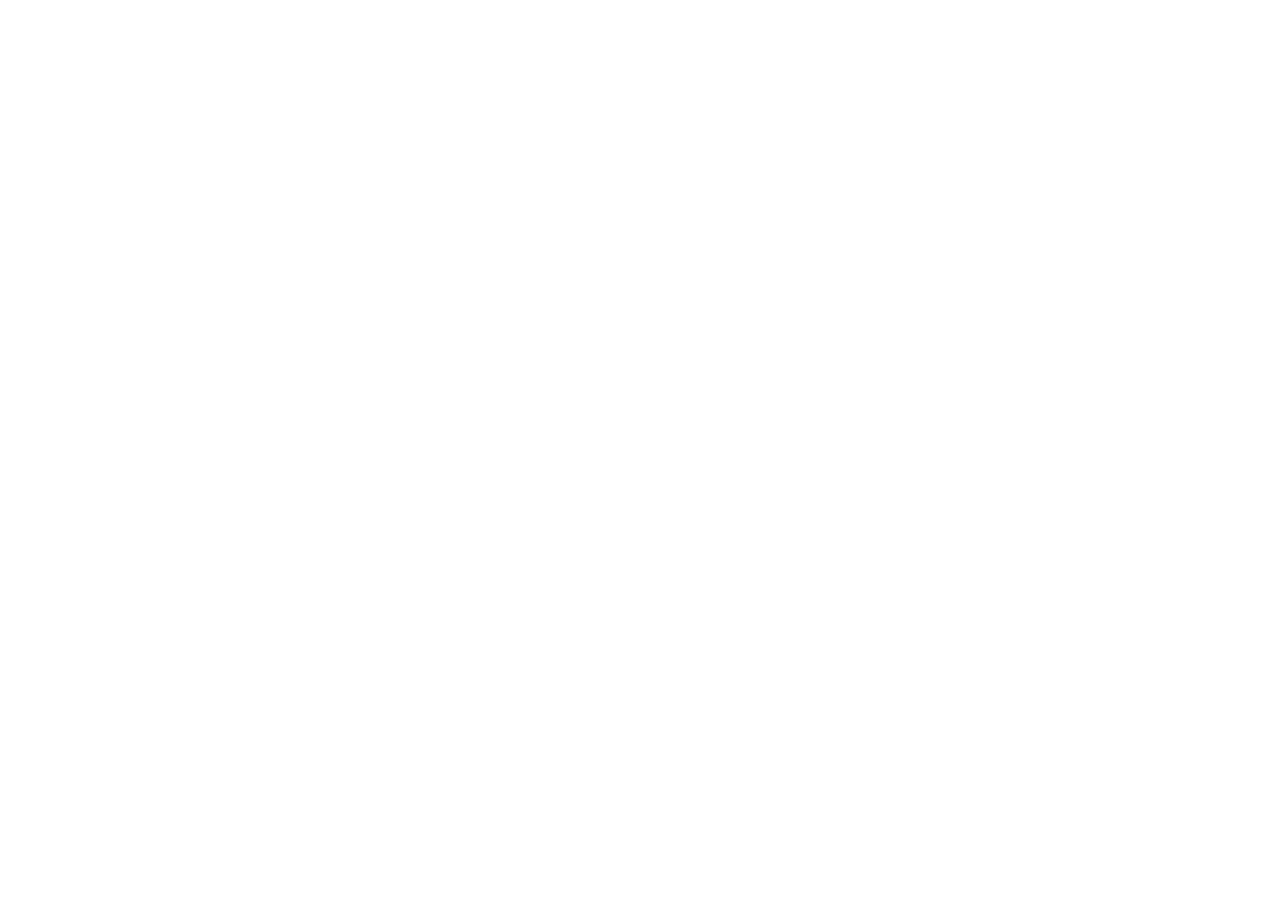
==== index.html @ 52d7776d "Created and started index.html" ====
<!DOCTYPE html>
<html lang="en">
  <head>
    <meta charset="UTF-8" />
    <meta http-equiv="X-UA-Compatible" content="IE=edge" />
    <meta name="viewport" content="width=device-width, initial-scale=1.0" />
    <title>Odin Recipes</title>
  </head>
  <body></body>
</html>
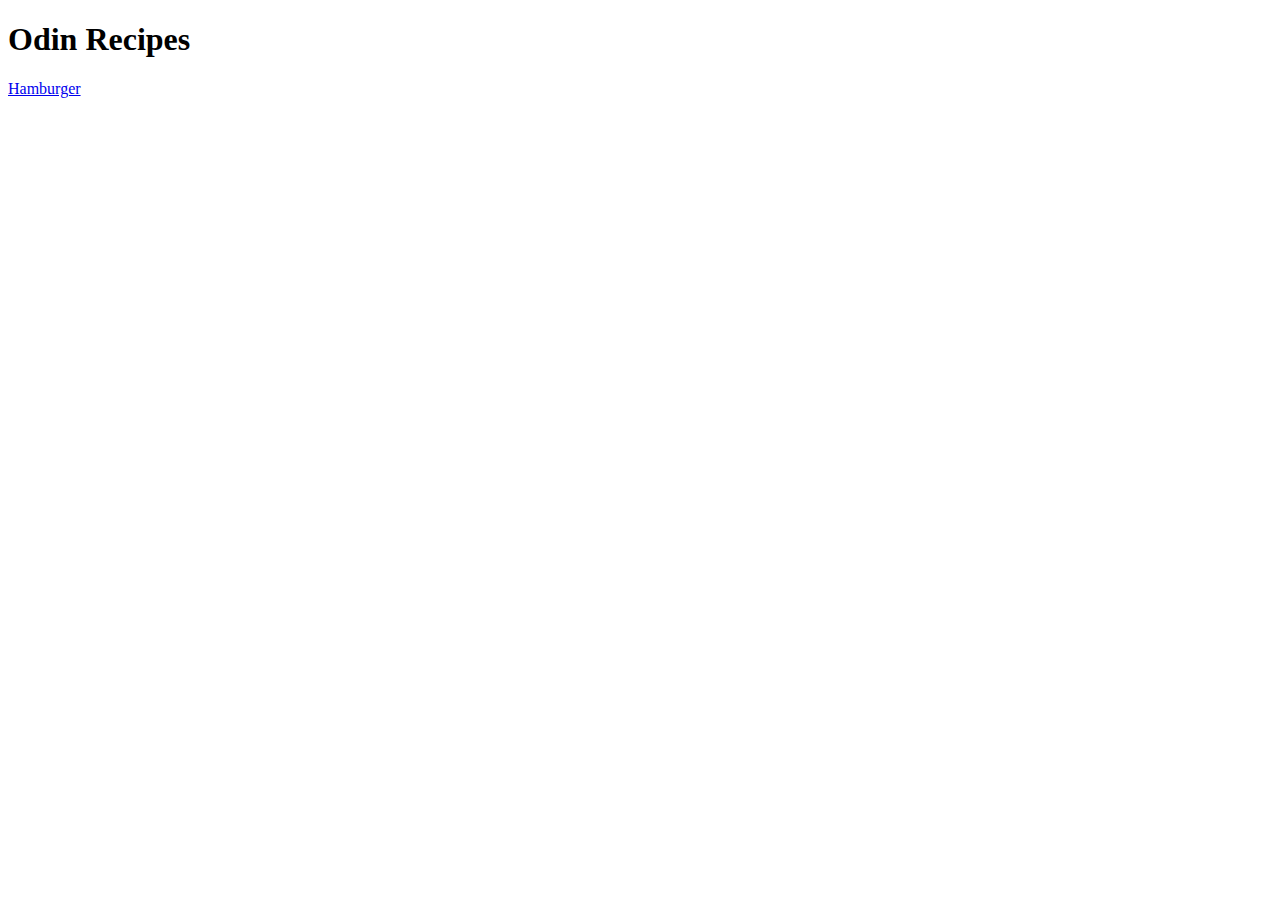
==== commit 3240df11: "Recipes directory created" ====
--- a/index.html
+++ b/index.html
@@ -6,5 +6,8 @@
     <meta name="viewport" content="width=device-width, initial-scale=1.0" />
     <title>Odin Recipes</title>
   </head>
-  <body></body>
+  <body>
+    <h1>Odin Recipes</h1>
+    <a href="./recipes/hamburger.html">Hamburger</a>
+  </body>
 </html>
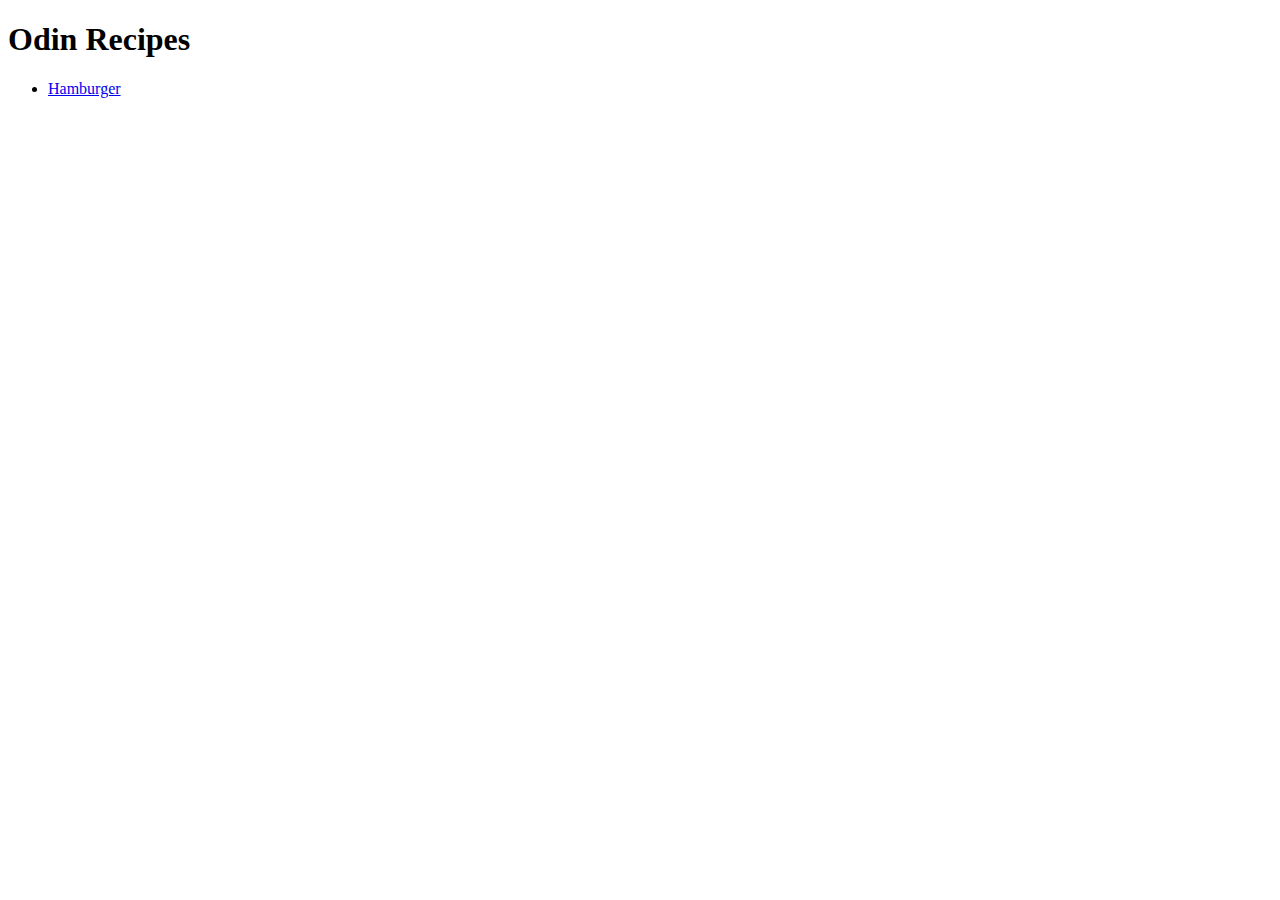
==== commit 4b6917c6: "Added the Cookies recipe" ====
--- a/index.html
+++ b/index.html
@@ -8,6 +8,8 @@
   </head>
   <body>
     <h1>Odin Recipes</h1>
-    <a href="./recipes/hamburger.html">Hamburger</a>
+    <ul>
+      <li><a href="./recipes/hamburger.html">Hamburger</a></li>
+    </ul>
   </body>
 </html>
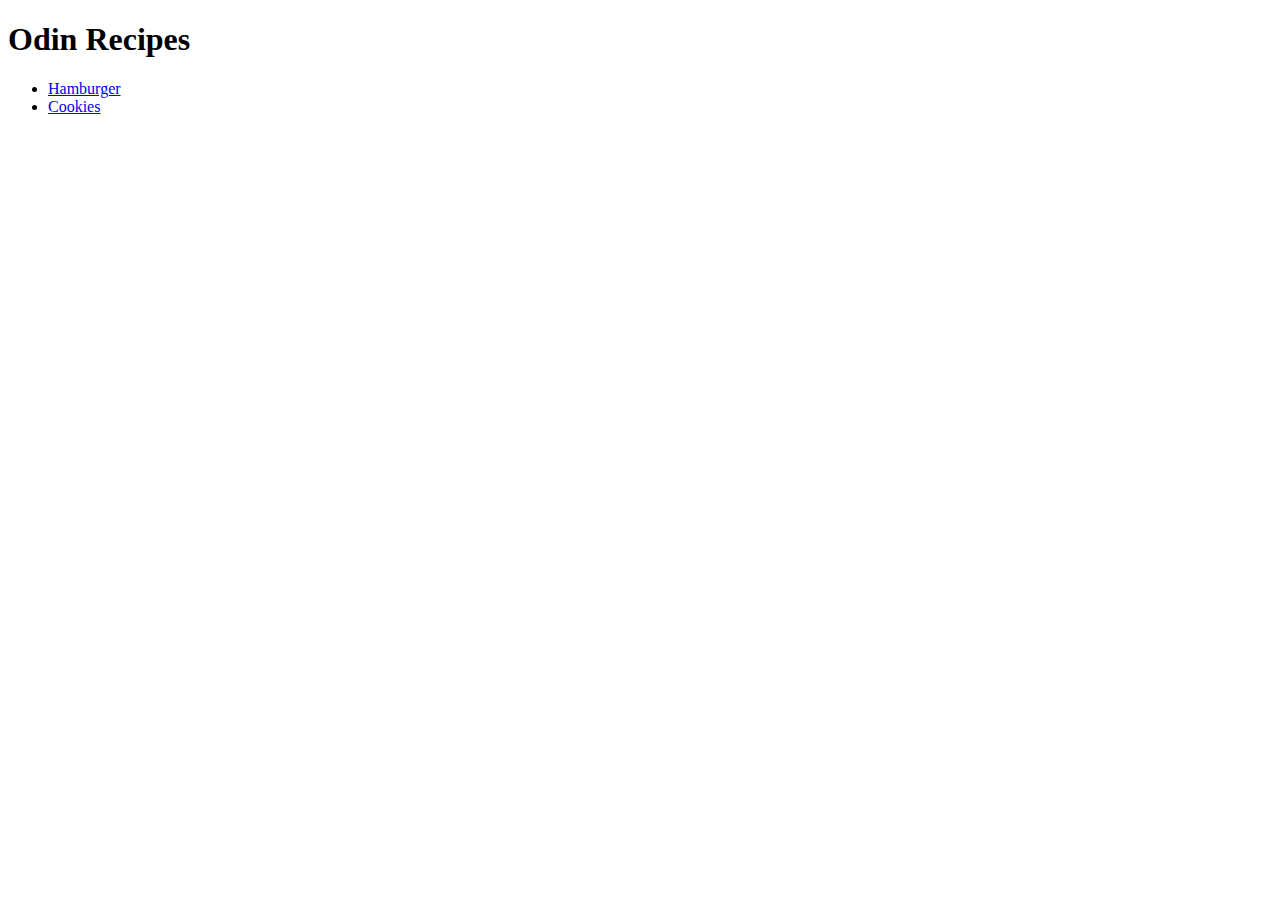
==== commit 3579ab2d: "Link to cookies added on index" ====
--- a/index.html
+++ b/index.html
@@ -10,6 +10,7 @@
     <h1>Odin Recipes</h1>
     <ul>
       <li><a href="./recipes/hamburger.html">Hamburger</a></li>
+      <li><a href="./recipes/cookies.html">Cookies</a></li>
     </ul>
   </body>
 </html>
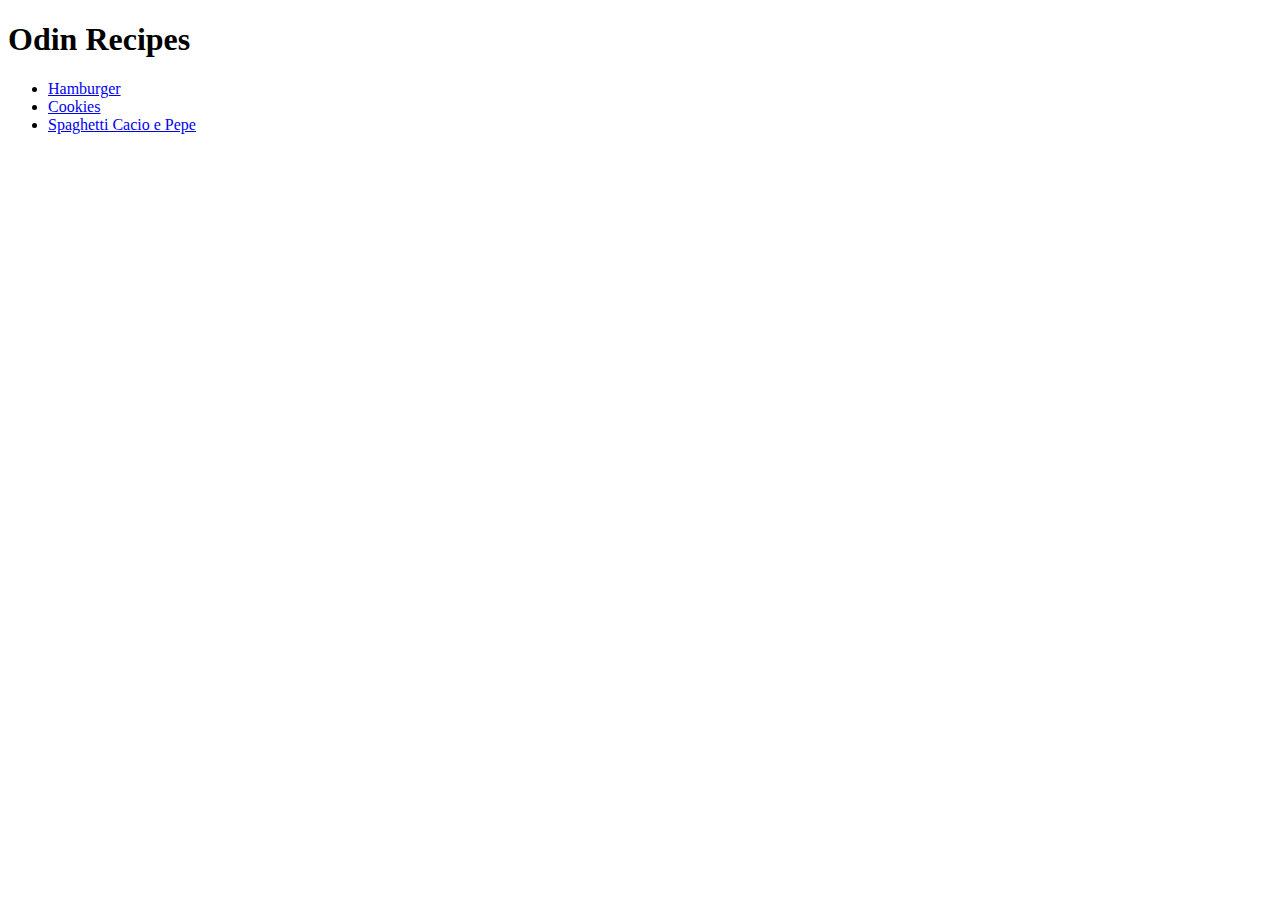
==== commit d442a273: "Spaghetti recipe added" ====
--- a/index.html
+++ b/index.html
@@ -11,6 +11,9 @@
     <ul>
       <li><a href="./recipes/hamburger.html">Hamburger</a></li>
       <li><a href="./recipes/cookies.html">Cookies</a></li>
+      <li>
+        <a href="./recipes/spaghetti.html">Spaghetti Cacio e Pepe</a>
+      </li>
     </ul>
   </body>
 </html>
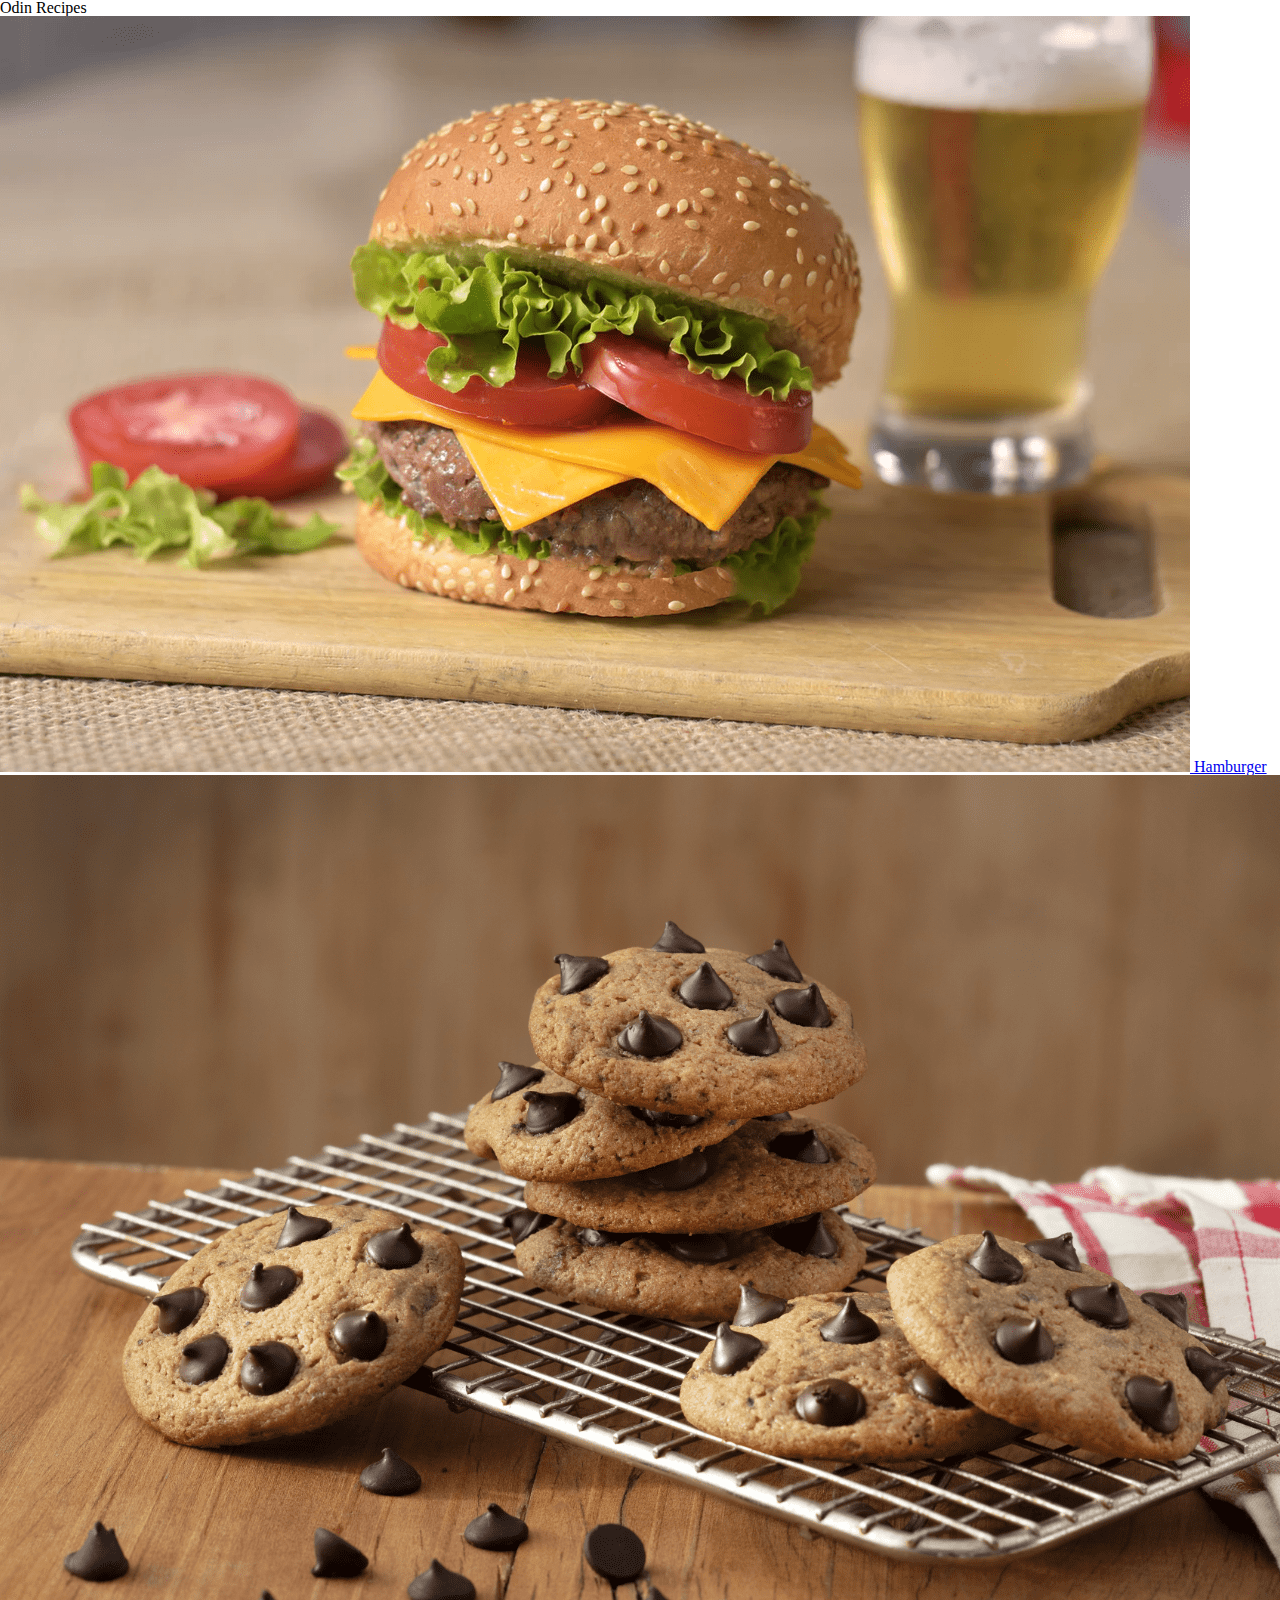
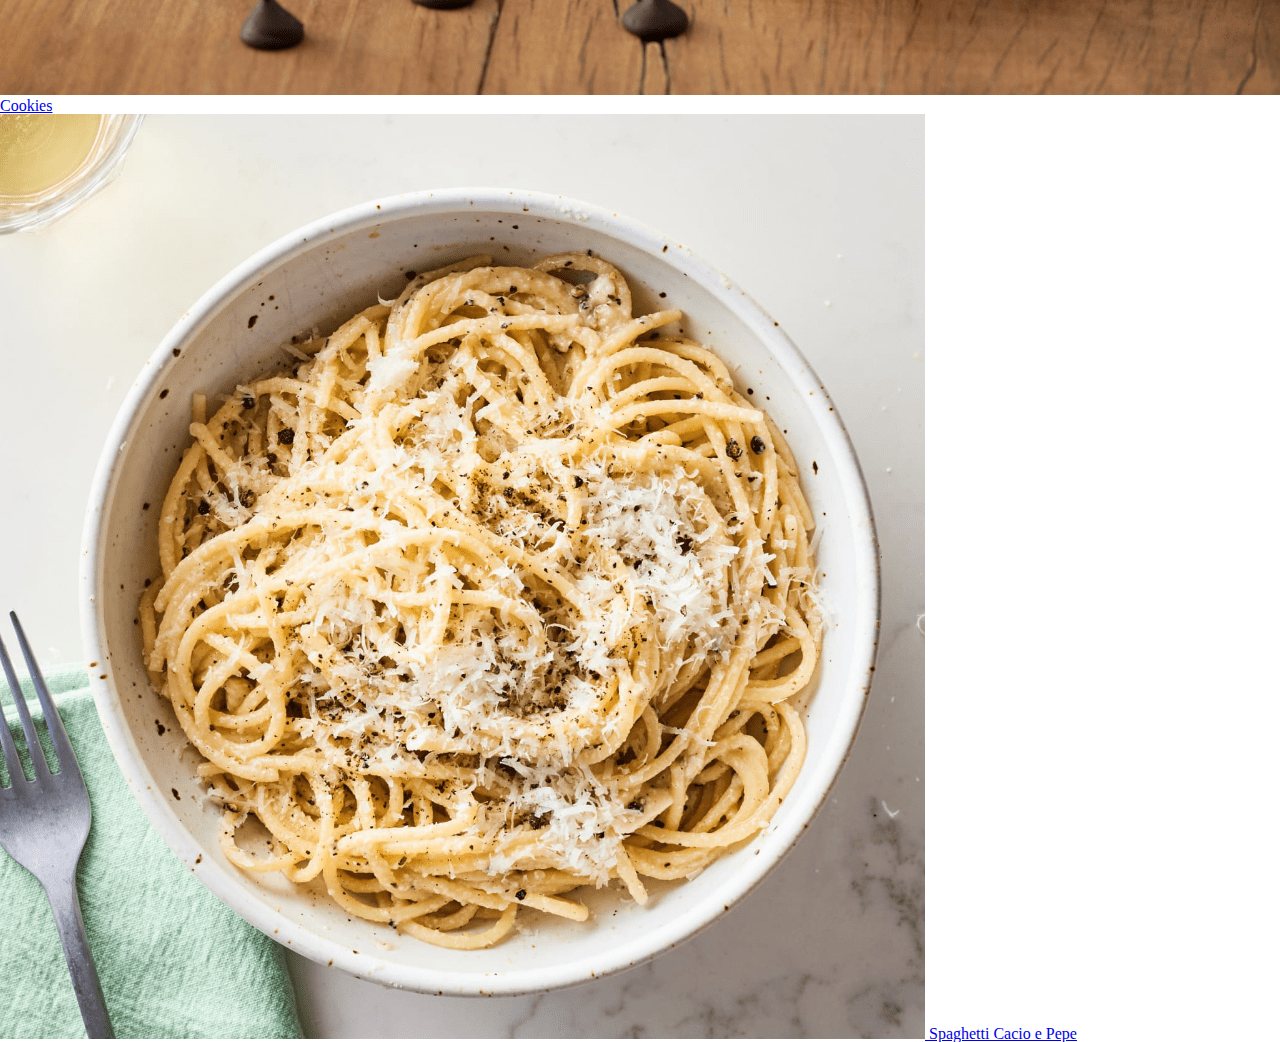
==== commit 42a2a590: "Changes on the images and preparing for styles" ====
--- a/index.html
+++ b/index.html
@@ -4,15 +4,28 @@
     <meta charset="UTF-8" />
     <meta http-equiv="X-UA-Compatible" content="IE=edge" />
     <meta name="viewport" content="width=device-width, initial-scale=1.0" />
+    <link rel="stylesheet" href="./css/reset.css" />
+    <link rel="stylesheet" href="./css/styles.css" />
     <title>Odin Recipes</title>
   </head>
   <body>
     <h1>Odin Recipes</h1>
     <ul>
-      <li><a href="./recipes/hamburger.html">Hamburger</a></li>
-      <li><a href="./recipes/cookies.html">Cookies</a></li>
       <li>
-        <a href="./recipes/spaghetti.html">Spaghetti Cacio e Pepe</a>
+        <a href="./recipes/hamburger.html">
+          <img src="./images/hamburger.png" alt="A hamburger" /> Hamburger
+        </a>
+      </li>
+      <li>
+        <a href="./recipes/cookies.html"
+          ><img src="./images/cookies.png" alt="Cookies on a table" />Cookies</a
+        >
+      </li>
+      <li>
+        <a href="./recipes/spaghetti.html"
+          ><img src="./images/spaghetti.png" alt="A bowl of spaghetti" />
+          Spaghetti Cacio e Pepe</a
+        >
       </li>
     </ul>
   </body>
--- a/css/styles.css
+++ b/css/styles.css
@@ -0,0 +1,3 @@
+
+
+/*# sourceMappingURL=styles.css.map */
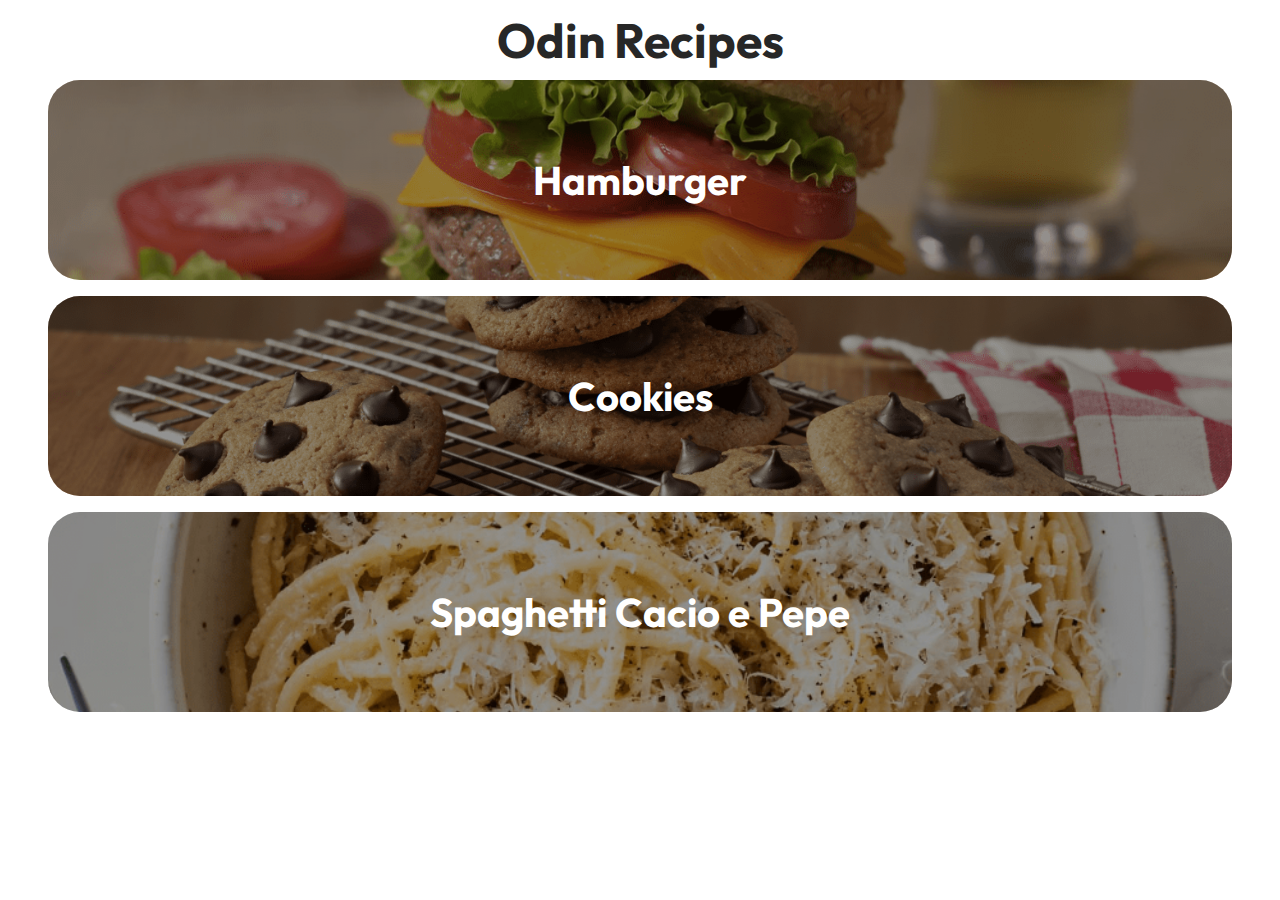
==== commit cfed6bad: "Styled the home page" ====
--- a/index.html
+++ b/index.html
@@ -10,21 +10,23 @@
   </head>
   <body>
     <h1>Odin Recipes</h1>
-    <ul>
-      <li>
+    <ul class="recipes-list">
+      <li class="recipe">
         <a href="./recipes/hamburger.html">
-          <img src="./images/hamburger.png" alt="A hamburger" /> Hamburger
+          <img src="./images/hamburger.png" alt="A hamburger" />
+          <div class="recipe-title">Hamburger</div>
         </a>
       </li>
-      <li>
+      <li class="recipe">
         <a href="./recipes/cookies.html"
-          ><img src="./images/cookies.png" alt="Cookies on a table" />Cookies</a
+          ><img src="./images/cookies.png" alt="Cookies on a table" />
+          <div class="recipe-title">Cookies</div></a
         >
       </li>
-      <li>
+      <li class="recipe">
         <a href="./recipes/spaghetti.html"
           ><img src="./images/spaghetti.png" alt="A bowl of spaghetti" />
-          Spaghetti Cacio e Pepe</a
+          <div class="recipe-title">Spaghetti Cacio e Pepe</div></a
         >
       </li>
     </ul>
--- a/css/styles.css
+++ b/css/styles.css
@@ -1,3 +1,64 @@
-
+@font-face {
+  font-family: "Outfit";
+  src: url(../fonts/outfit.ttf);
+}
+body {
+  font-family: Outfit, sans-serif;
+  color: #272727;
+}
+body h1,
+body h2,
+body h3,
+body h4,
+body h5,
+body h6 {
+  font-weight: bolder;
+}
+body h1 {
+  font-size: 3rem;
+  text-align: center;
+  margin: 1rem 0;
+}
+body .recipes-list {
+  display: flex;
+  flex-flow: column;
+  gap: 1rem;
+  padding: 0 3rem;
+}
+body .recipes-list .recipe {
+  height: 200px;
+  border-radius: 2rem;
+  transition: transform 200ms ease-in-out;
+}
+body .recipes-list .recipe:hover {
+  transform: scale(1.025);
+}
+body .recipes-list .recipe a {
+  display: block;
+  position: relative;
+  height: inherit;
+  border-radius: inherit;
+  text-decoration: none;
+}
+body .recipes-list .recipe a img {
+  width: 100%;
+  height: inherit;
+  border-radius: inherit;
+  object-fit: cover;
+}
+body .recipes-list .recipe a .recipe-title {
+  position: absolute;
+  top: 0;
+  display: flex;
+  justify-content: center;
+  align-items: center;
+  width: 100%;
+  height: 100%;
+  border-radius: inherit;
+  background-color: rgba(0, 0, 0, 0.4235294118);
+  color: #ffffff;
+  font-size: 2.5rem;
+  font-weight: bold;
+}
 
 /*# sourceMappingURL=styles.css.map */
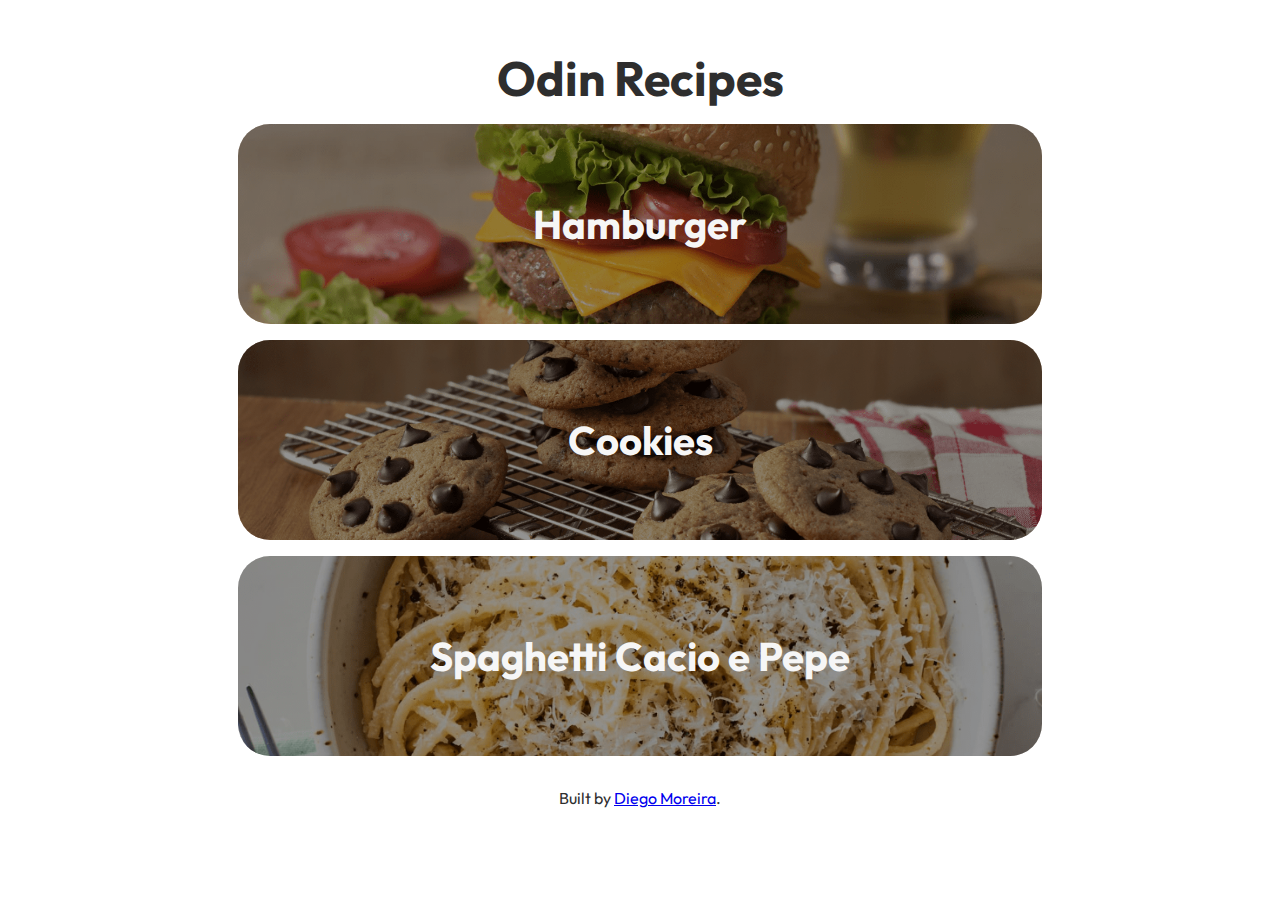
==== commit e337679f: "styled for recipes pages" ====
--- a/index.html
+++ b/index.html
@@ -4,7 +4,6 @@
     <meta charset="UTF-8" />
     <meta http-equiv="X-UA-Compatible" content="IE=edge" />
     <meta name="viewport" content="width=device-width, initial-scale=1.0" />
-    <link rel="stylesheet" href="./css/reset.css" />
     <link rel="stylesheet" href="./css/styles.css" />
     <title>Odin Recipes</title>
   </head>
@@ -30,5 +29,12 @@
         >
       </li>
     </ul>
+
+    <footer>
+      Built by
+      <a href="https://diegomoreira.vercel.app/" target="_blank"
+        >Diego Moreira</a
+      >.
+    </footer>
   </body>
 </html>
--- a/css/styles.css
+++ b/css/styles.css
@@ -3,8 +3,11 @@
   src: url(../fonts/outfit.ttf);
 }
 body {
+  max-width: 900px;
   font-family: Outfit, sans-serif;
-  color: #272727;
+  color: #2e2e2e;
+  margin: 0 auto;
+  padding: 2rem;
 }
 body h1,
 body h2,
@@ -13,11 +16,28 @@
 body h5,
 body h6 {
   font-weight: bolder;
+  margin: 1rem 0;
 }
 body h1 {
   font-size: 3rem;
   text-align: center;
-  margin: 1rem 0;
+}
+body h2 {
+  font-size: 2rem;
+}
+body p,
+body ul,
+body ol,
+body img {
+  margin-bottom: 2rem;
+}
+body p,
+body ul,
+body ol {
+  line-height: 1.5;
+}
+body footer {
+  text-align: center;
 }
 body .recipes-list {
   display: flex;
@@ -28,6 +48,7 @@
 body .recipes-list .recipe {
   height: 200px;
   border-radius: 2rem;
+  list-style-type: none;
   transition: transform 200ms ease-in-out;
 }
 body .recipes-list .recipe:hover {
@@ -56,9 +77,24 @@
   height: 100%;
   border-radius: inherit;
   background-color: rgba(0, 0, 0, 0.4235294118);
-  color: #ffffff;
+  color: #f6f6f6;
+  text-align: center;
   font-size: 2.5rem;
   font-weight: bold;
 }
+body a.back-to-home {
+  padding: 4px 8px;
+  border-radius: 0.5rem;
+}
+body a.back-to-home:hover {
+  background-color: #2e2e2e;
+  color: #f6f6f6;
+}
+body img.recipe-picture {
+  width: 100%;
+  max-height: 400px;
+  object-fit: cover;
+  border-radius: 2rem;
+}
 
 /*# sourceMappingURL=styles.css.map */
